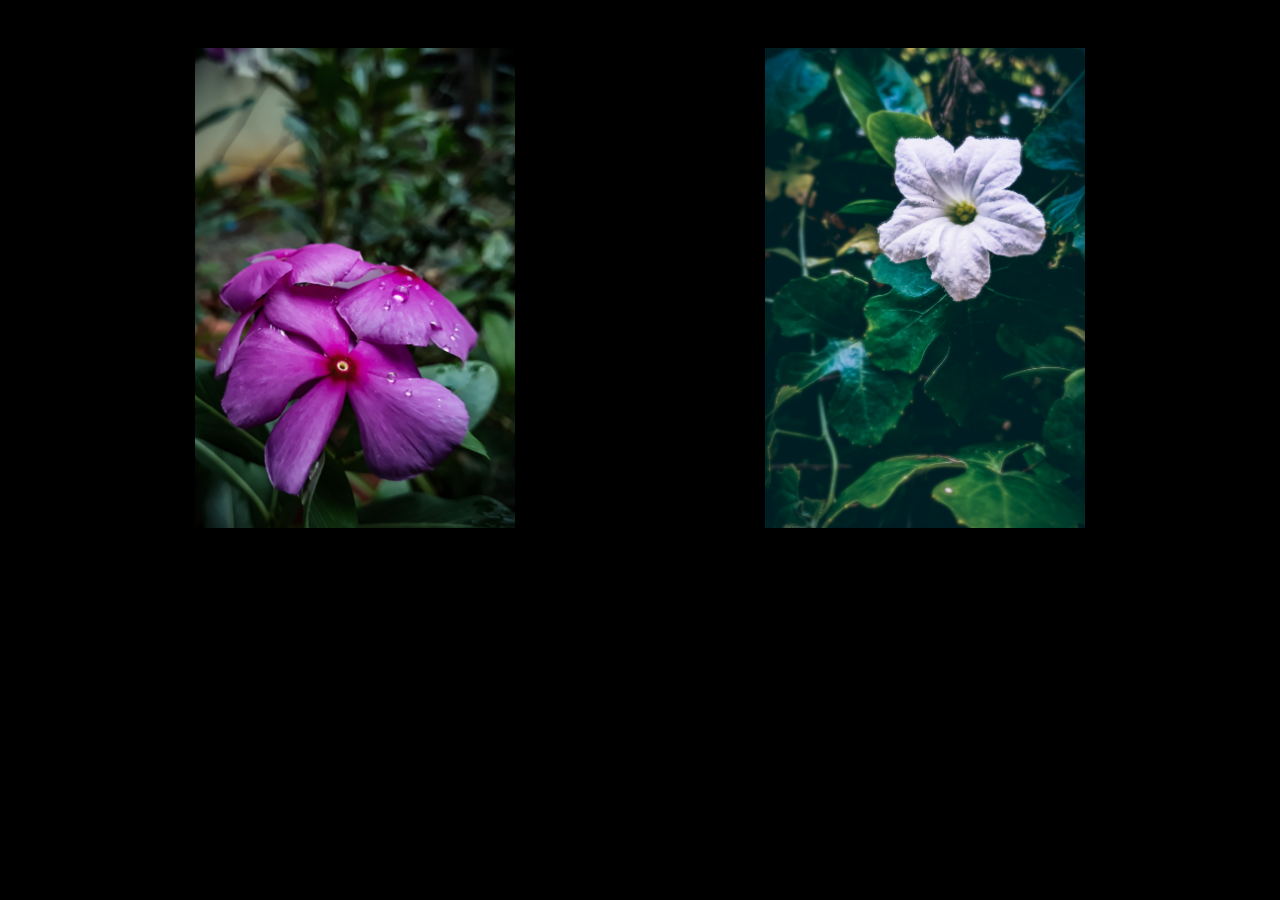
==== photo.html @ cf0b1fbe "Update photo.html" ====
<!DOCTYPE html>
<html lang="en">
<head>
    <meta charset="UTF-8">
    <meta http-equiv="X-UA-Compatible" content="IE=edge">
    <meta name="viewport" content="width=device-width, initial-scale=1.0">
    <title>Mobile photography</title>
    <link rel="stylesheet" href="https://maxcdn.bootstrapcdn.com/bootstrap/4.0.0/css/bootstrap.min.css" integrity="sha384-Gn5384xqQ1aoWXA+058RXPxPg6fy4IWvTNh0E263XmFcJlSAwiGgFAW/dAiS6JXm" crossorigin="anonymous">
</head>
<body style="margin:0;background-color: black;padding-left:0;">
    <section >
        <div class="container">
            <div class="row text-center">
                <div class="col-md-6 p-5">
                    <img src="images/Flower3.jpg" style="width:20rem;height: 30rem;">
                </div>
                <div class="col-md-6 p-5">
                    <img src="images/flower 2.jpg" style="width:20rem;height: 30rem;">
                </div>
            </div>
        </div>
    </section>
    <script src="https://code.jquery.com/jquery-3.2.1.slim.min.js" integrity="sha384-KJ3o2DKtIkvYIK3UENzmM7KCkRr/rE9/Qpg6aAZGJwFDMVNA/GpGFF93hXpG5KkN" crossorigin="anonymous"></script>
<script src="https://cdnjs.cloudflare.com/ajax/libs/popper.js/1.12.9/umd/popper.min.js" integrity="sha384-ApNbgh9B+Y1QKtv3Rn7W3mgPxhU9K/ScQsAP7hUibX39j7fakFPskvXusvfa0b4Q" crossorigin="anonymous"></script>
<script src="https://maxcdn.bootstrapcdn.com/bootstrap/4.0.0/js/bootstrap.min.js" integrity="sha384-JZR6Spejh4U02d8jOt6vLEHfe/JQGiRRSQQxSfFWpi1MquVdAyjUar5+76PVCmYl" crossorigin="anonymous"></script>
</body>
</html>
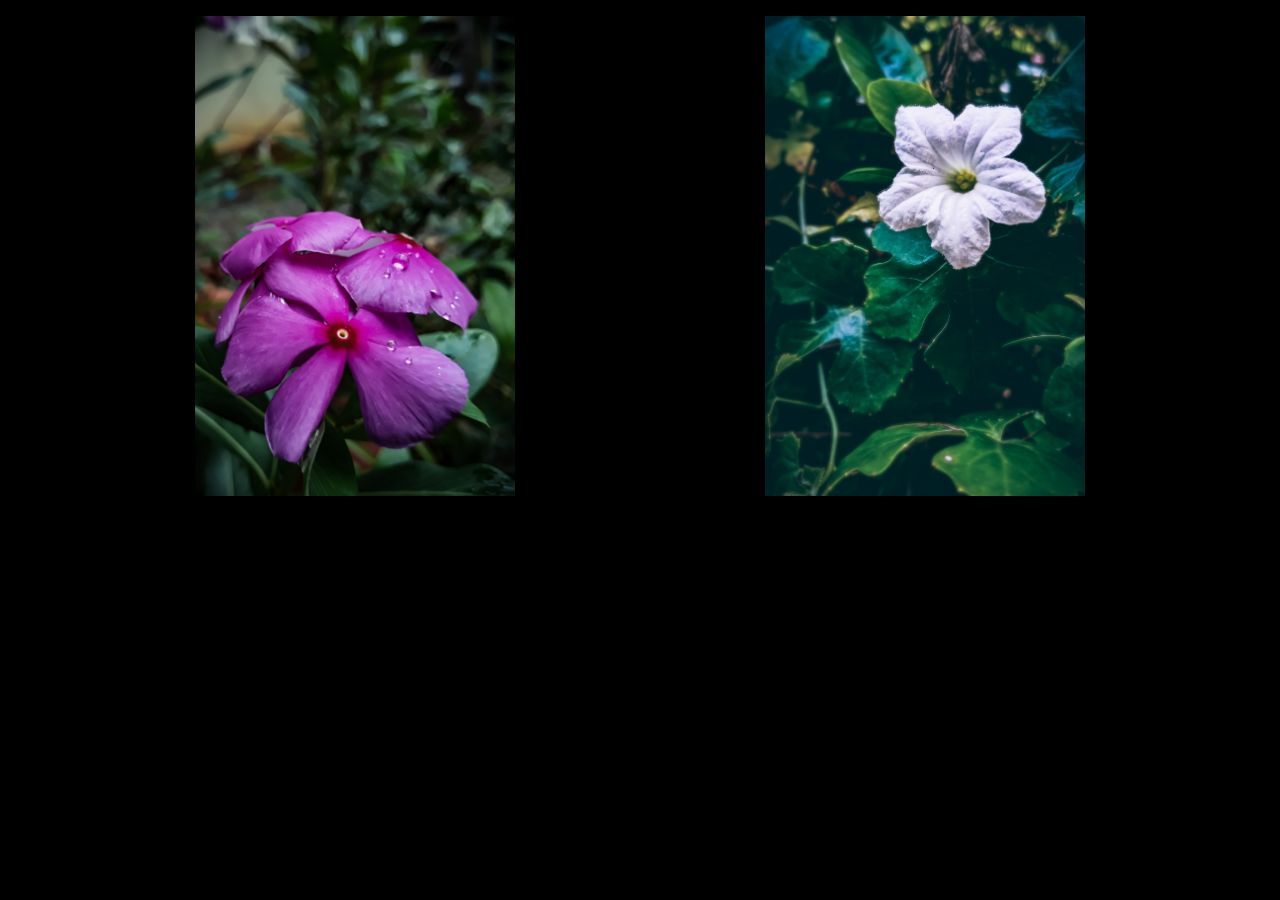
==== commit 45f577ab: "Update photo.html" ====
--- a/photo.html
+++ b/photo.html
@@ -7,14 +7,14 @@
     <title>Mobile photography</title>
     <link rel="stylesheet" href="https://maxcdn.bootstrapcdn.com/bootstrap/4.0.0/css/bootstrap.min.css" integrity="sha384-Gn5384xqQ1aoWXA+058RXPxPg6fy4IWvTNh0E263XmFcJlSAwiGgFAW/dAiS6JXm" crossorigin="anonymous">
 </head>
-<body style="margin:0;background-color: black;padding-left:0;">
+<body style="margin:0;background-color: black;">
     <section >
         <div class="container">
             <div class="row text-center">
-                <div class="col-md-6 p-5">
+                <div class="col-md-6 text-center pt-3">
                     <img src="images/Flower3.jpg" style="width:20rem;height: 30rem;">
                 </div>
-                <div class="col-md-6 p-5">
+                <div class="col-md-6  text-center pt-3">
                     <img src="images/flower 2.jpg" style="width:20rem;height: 30rem;">
                 </div>
             </div>
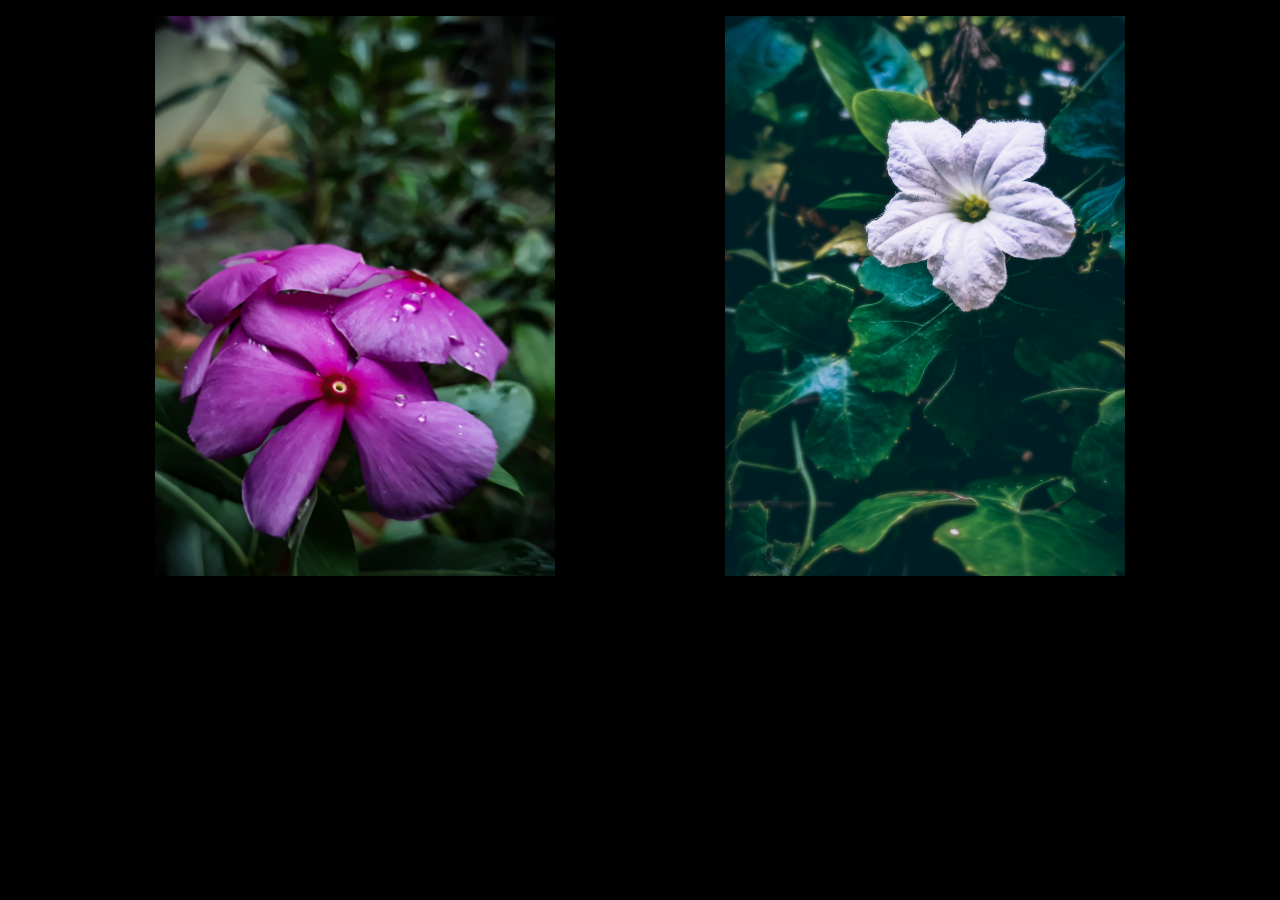
==== commit 3e546601: "Update photo.html" ====
--- a/photo.html
+++ b/photo.html
@@ -12,10 +12,10 @@
         <div class="container">
             <div class="row text-center">
                 <div class="col-md-6 text-center pt-3">
-                    <img src="images/Flower3.jpg" style="width:20rem;height: 30rem;">
+                    <img src="images/Flower3.jpg" style="width:25rem;height: 35rem;">
                 </div>
                 <div class="col-md-6  text-center pt-3">
-                    <img src="images/flower 2.jpg" style="width:20rem;height: 30rem;">
+                    <img src="images/flower 2.jpg" style="width:25rem;height: 35rem;">
                 </div>
             </div>
         </div>
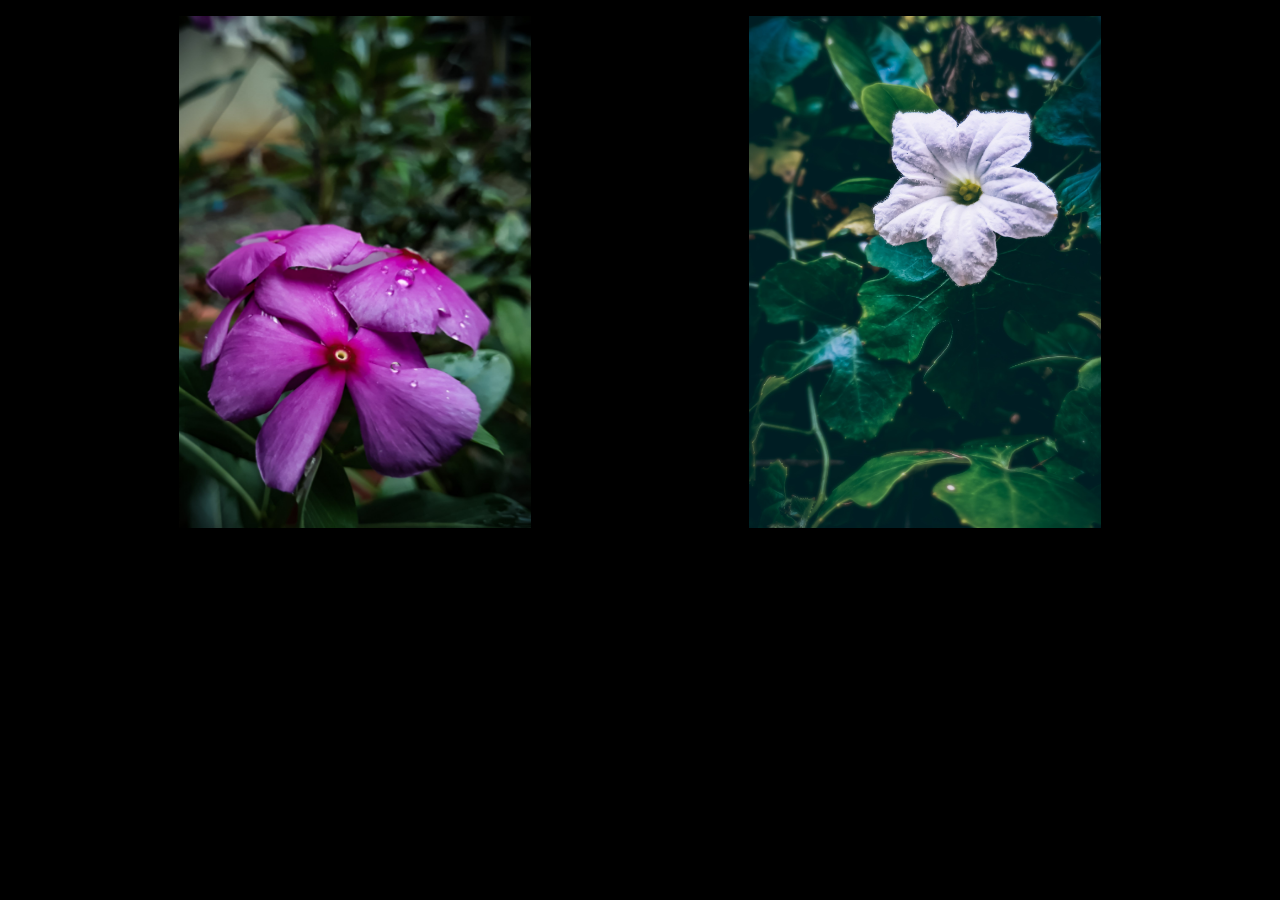
==== commit 16cafaf8: "Update photo.html" ====
--- a/photo.html
+++ b/photo.html
@@ -12,10 +12,10 @@
         <div class="container">
             <div class="row text-center">
                 <div class="col-md-6 text-center pt-3">
-                    <img src="images/Flower3.jpg" style="width:25rem;height: 35rem;">
+                    <img src="images/Flower3.jpg" style="width:22rem;height: 32rem;">
                 </div>
                 <div class="col-md-6  text-center pt-3">
-                    <img src="images/flower 2.jpg" style="width:25rem;height: 35rem;">
+                    <img src="images/flower 2.jpg" style="width:22rem;height: 32rem;">
                 </div>
             </div>
         </div>
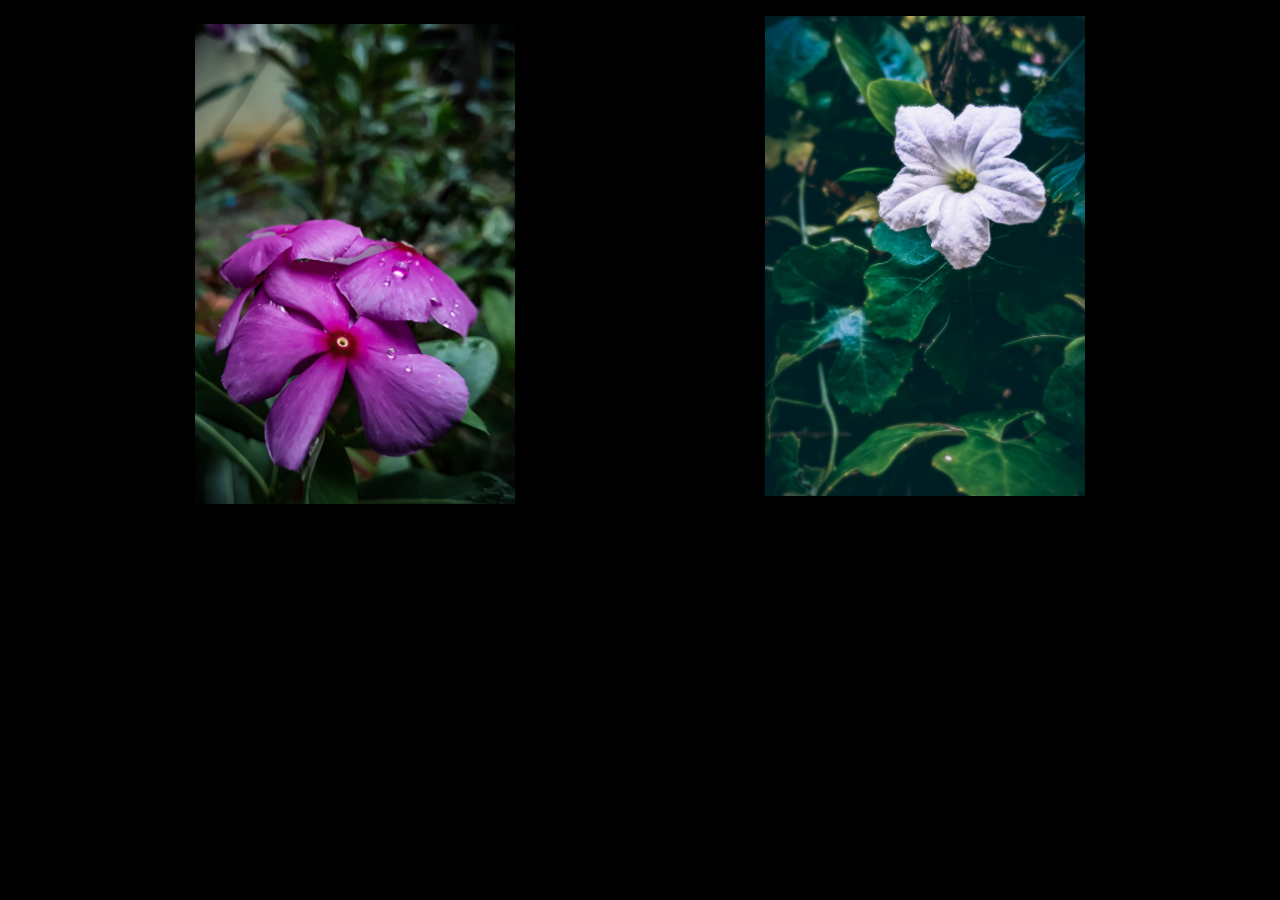
==== commit e4fa9faf: "Update photo.html" ====
--- a/photo.html
+++ b/photo.html
@@ -11,11 +11,11 @@
     <section >
         <div class="container">
             <div class="row text-center">
-                <div class="col-md-6 text-center pt-3">
-                    <img src="images/Flower3.jpg" style="width:22rem;height: 32rem;">
+                <div class="col-md-6 text-center pt-4">
+                    <img src="images/Flower3.jpg" style="width:20rem;height: 30rem;">
                 </div>
                 <div class="col-md-6  text-center pt-3">
-                    <img src="images/flower 2.jpg" style="width:22rem;height: 32rem;">
+                    <img src="images/flower 2.jpg" style="width:20rem;height: 30rem;">
                 </div>
             </div>
         </div>
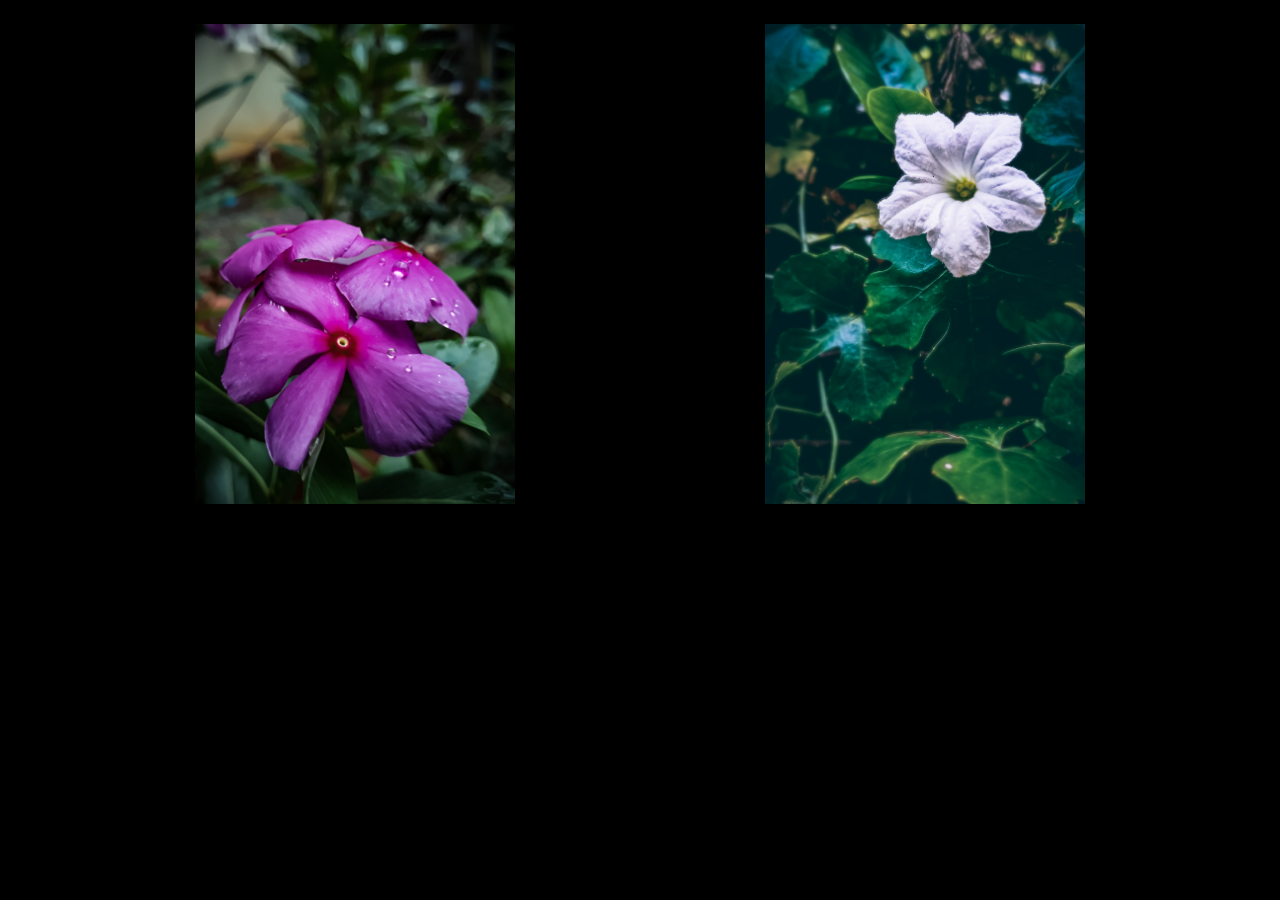
==== commit b3eca414: "Update photo.html" ====
--- a/photo.html
+++ b/photo.html
@@ -7,14 +7,14 @@
     <title>Mobile photography</title>
     <link rel="stylesheet" href="https://maxcdn.bootstrapcdn.com/bootstrap/4.0.0/css/bootstrap.min.css" integrity="sha384-Gn5384xqQ1aoWXA+058RXPxPg6fy4IWvTNh0E263XmFcJlSAwiGgFAW/dAiS6JXm" crossorigin="anonymous">
 </head>
-<body style="margin:0;background-color: black;">
-    <section >
+<body style="margin:0;background-color: black;padding-left:0;">
+    <section>
         <div class="container">
             <div class="row text-center">
                 <div class="col-md-6 text-center pt-4">
                     <img src="images/Flower3.jpg" style="width:20rem;height: 30rem;">
                 </div>
-                <div class="col-md-6  text-center pt-3">
+                <div class="col-md-6  text-center pt-4">
                     <img src="images/flower 2.jpg" style="width:20rem;height: 30rem;">
                 </div>
             </div>
